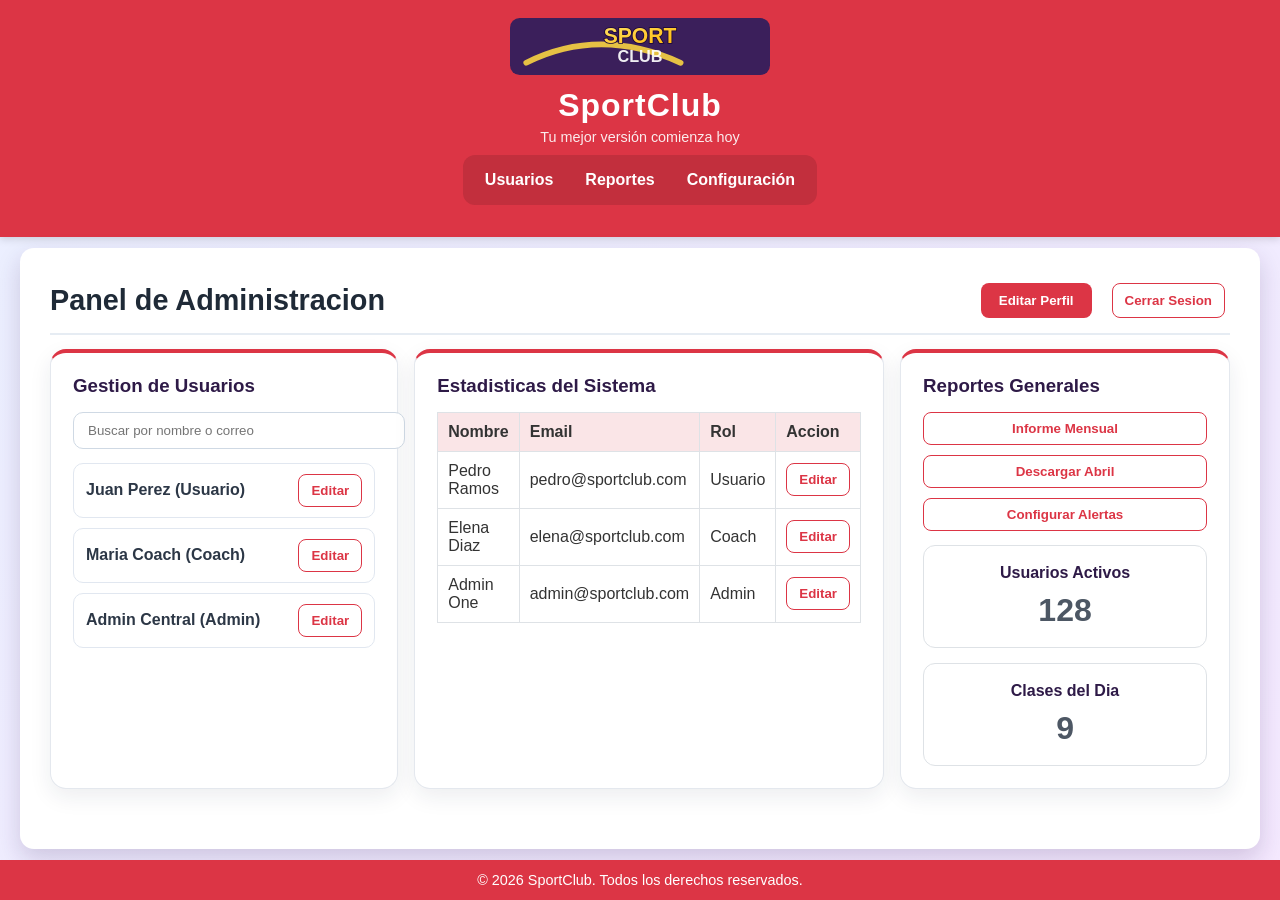
==== admin-dashboard.html @ 62a196d7 "Desarrollo de dashborad" ====
<!DOCTYPE html>
<html lang="es">
<head>
    <meta charset="UTF-8">
    <meta name="viewport" content="width=device-width, initial-scale=1.0">
    <title>SportClub - Dashboard Administrador</title>
    <link rel="stylesheet" href="styles.css">
</head>
<body class="admin-profile">
    <header>
        <img src="logo.svg" alt="SportClub" class="brand-logo">
        <h1>SportClub</h1>
        <p>Tu mejor versión comienza hoy</p>
        <nav class="dashboard-nav">
            <a href="#usuarios">Usuarios</a>
            <a href="#reportes">Reportes</a>
            <a href="#configuracion">Configuración</a>
        </nav>
    </header>

    <main class="contenedor">
        <article class="tarjeta dashboard dashboard-shell">
            <div class="dashboard-topline" id="usuarios">
                <h2>Panel de Administracion</h2>
                <div class="dashboard-actions">
                    <button class="btn-perfil">Editar Perfil</button>
                    <button class="btn-perfil btn-secundario">Cerrar Sesion</button>
                </div>
            </div>

            <div class="dashboard-layout-admin">
                <section class="dashboard-card" id="configuracion">
                    <h3>Gestion de Usuarios</h3>
                    <div class="search-box">
                        <input type="text" placeholder="Buscar por nombre o correo">
                    </div>
                    <div class="reserve-list">
                        <div><span>Juan Perez (Usuario)</span><button class="btn-secundario">Editar</button></div>
                        <div><span>Maria Coach (Coach)</span><button class="btn-secundario">Editar</button></div>
                        <div><span>Admin Central (Admin)</span><button class="btn-secundario">Editar</button></div>
                    </div>
                </section>

                <section class="dashboard-card panel-table" id="reportes">
                    <h3>Estadisticas del Sistema</h3>
                    <table>
                        <thead>
                            <tr>
                                <th>Nombre</th>
                                <th>Email</th>
                                <th>Rol</th>
                                <th>Accion</th>
                            </tr>
                        </thead>
                        <tbody>
                            <tr>
                                <td>Pedro Ramos</td>
                                <td>pedro@sportclub.com</td>
                                <td>Usuario</td>
                                <td><button class="btn-secundario">Editar</button></td>
                            </tr>
                            <tr>
                                <td>Elena Diaz</td>
                                <td>elena@sportclub.com</td>
                                <td>Coach</td>
                                <td><button class="btn-secundario">Editar</button></td>
                            </tr>
                            <tr>
                                <td>Admin One</td>
                                <td>admin@sportclub.com</td>
                                <td>Admin</td>
                                <td><button class="btn-secundario">Editar</button></td>
                            </tr>
                        </tbody>
                    </table>
                </section>

                <section class="dashboard-card" id="panel">
                    <h3>Reportes Generales</h3>
                    <div class="report-list">
                        <button class="btn-secundario">Informe Mensual</button>
                        <button class="btn-secundario">Descargar Abril</button>
                        <button class="btn-secundario">Configurar Alertas</button>
                    </div>
                    <div class="stats-grid admin-stats">
                        <div class="stat-card">
                            <h4>Usuarios Activos</h4>
                            <p>128</p>
                        </div>
                        <div class="stat-card">
                            <h4>Clases del Dia</h4>
                            <p>9</p>
                        </div>
                    </div>
                </section>
            </div>
        </article>
    </main>

    <footer>
        <p>&copy; 2026 SportClub. Todos los derechos reservados.</p>
    </footer>
</body>
</html>
---- styles.css ----
/* ===================================
   ESTILOS GENERALES - CLUB DEPORTIVO PRO
   =================================== */

:root {
    /* Colores Corporativos */
    --color-morado-oscuro: #2E1A47;
    --color-amarillo: #F2B705;
    --color-blanco: #FFFFFF;
    
    /* Colores por perfil */
    --color-usuario: #007bff; /* Azul */
    --color-coach: #28a745; /* Verde */
    --color-admin: #dc3545; /* Rojo */
    
    /* Colores base */
    --color-primario: var(--color-morado-oscuro);
    --color-acento: var(--color-amarillo);
    --color-base: var(--color-blanco);
}

body {
    font-family: 'Segoe UI', Tahoma, Geneva, Verdana, sans-serif;
    margin: 0;
    padding: 0;
    background: linear-gradient(145deg, #eaf0ff 0%, #f5e9ff 100%);
    color: #333;
    min-height: 100vh;
    display: flex;
    flex-direction: column;
}

/* ===================================
   HEADER
   =================================== */

header {
    background-color: var(--color-primario);
    color: white;
    padding: 18px 20px;
    text-align: center;
    box-shadow: 0 2px 8px rgba(0, 0, 0, 0.15);
    display: flex;
    flex-direction: column;
    align-items: center;
}

.brand-logo {
    width: min(260px, 100%);
    height: auto;
    margin-bottom: 12px;
}

header h1 {
    margin: 0;
    font-size: 2rem;
    letter-spacing: 1px;
    font-weight: 700;
}

header p {
    margin: 5px 0 0;
    font-size: 0.9rem;
    opacity: 0.9;
}

/* Navegación en header */
nav {
    margin-top: 10px;
}

nav a {
    color: white;
    text-decoration: none;
    margin: 0 12px;
    font-weight: 600;
    transition: opacity 0.3s ease;
}

nav a:hover {
    opacity: 0.85;
    text-decoration: underline;
}

/* ===================================
   MAIN CONTENT
   =================================== */

main {
    flex: 1;
    display: flex;
    align-items: center;
    justify-content: center;
    padding: 30px 15px 80px;
}

.contenedor {
    width: 100%;
    display: flex;
    align-items: center;
    justify-content: center;
    padding: 0;
}

/* ===================================
   TARJETA (Card)
   =================================== */

.tarjeta {
    width: 100%;
    max-width: 420px;
    background: white;
    border-radius: 14px;
    box-shadow: 0 10px 25px rgba(48, 21, 84, 0.18);
    padding: 30px;
    text-align: center;
    animation: slideIn 0.4s ease;
}

@keyframes slideIn {
    from {
        opacity: 0;
        transform: translateY(-20px);
    }
    to {
        opacity: 1;
        transform: translateY(0);
    }
}

.tarjeta h2 {
    margin: 0 0 8px;
    color: #4b0082;
    font-size: 1.8rem;
    font-weight: 700;
}

.tarjeta .subtitulo {
    color: #666;
    margin: 0 0 22px;
    font-size: 0.95rem;
    line-height: 1.5;
}

/* ===================================
   FORMULARIOS
   =================================== */

.formulario {
    display: grid;
    gap: 14px;
    text-align: left;
}

.formulario label {
    font-weight: 600;
    font-size: 0.9rem;
    color: #444;
    display: block;
    margin-bottom: 4px;
}

.formulario input,
.formulario select,
.formulario textarea {
    width: 100%;
    padding: 10px 12px;
    border: 1px solid #ddd;
    border-radius: 8px;
    font-size: 1rem;
    font-family: inherit;
    transition: border-color 0.3s ease, box-shadow 0.3s ease;
}

.formulario input:focus,
.formulario select:focus,
.formulario textarea:focus {
    outline: none;
    border-color: #7a45b4;
    box-shadow: 0 0 0 3px rgba(122, 69, 180, 0.15);
}

.formulario textarea {
    resize: vertical;
    min-height: 80px;
}

/* Grupo de campos en fila (para selects lado a lado) */
.form-row {
    display: grid;
    grid-template-columns: 1fr 1fr;
    gap: 10px;
}

/* ===================================
   BOTONES
   =================================== */

.btn-ingresar,
.btn-registrarse,
.btn-recuperar {
    background-color: var(--color-primario);
    color: white;
    border: none;
    border-radius: 8px;
    padding: 12px 16px;
    font-size: 1rem;
    cursor: pointer;
    width: 100%;
    font-weight: 700;
    transition: background-color 0.3s ease, transform 0.2s ease;
}

.btn-ingresar:hover,
.btn-registrarse:hover,
.btn-recuperar:hover {
    background-color: var(--color-acento);
    color: var(--color-primario);
    transform: translateY(-2px);
}

.btn-ingresar:active,
.btn-registrarse:active,
.btn-recuperar:active {
    transform: translateY(0);
}

/* Botón secundario */
.btn-secundario {
    background-color: #e9ecef;
    color: #495057;
    border: 1px solid #dee2e6;
}

.btn-secundario:hover {
    background-color: #dee2e6;
    color: #212529;
}

/* ===================================
   LINKS
   =================================== */

.links {
    margin-top: 14px;
    display: flex;
    justify-content: space-between;
    align-items: center;
    flex-wrap: wrap;
    gap: 8px;
    font-size: 0.9rem;
}

.links a {
    color: var(--color-primario);
    text-decoration: none;
    transition: color 0.3s ease;
}

.links a:hover {
    color: var(--color-acento);
    text-decoration: underline;
}

/* Links centrados */
.links-center {
    justify-content: center;
}

/* ===================================
   MENSAJES Y ALERTAS
   =================================== */

.mensaje {
    margin-top: 16px;
    padding: 12px;
    border-radius: 8px;
    text-align: center;
    font-weight: 500;
    display: none;
    animation: fadeIn 0.3s ease;
}

@keyframes fadeIn {
    from {
        opacity: 0;
    }
    to {
        opacity: 1;
    }
}

.mensaje.exito {
    background-color: #d4edda;
    color: #155724;
    border: 1px solid #c3e6cb;
    display: block;
}

.mensaje.error {
    background-color: #f8d7da;
    color: #721c24;
    border: 1px solid #f5c6cb;
    display: block;
}

.mensaje.info {
    background-color: #d1ecf1;
    color: #0c5460;
    border: 1px solid #bee5eb;
    display: block;
}

/* ===================================
   FOOTER
   =================================== */

footer {
    text-align: center;
    padding: 12px;
    background-color: var(--color-primario);
    color: white;
    font-size: 0.9rem;
    margin-top: auto;
}

footer p {
    margin: 0;
}

/* ===================================
   PÁGINA DE INICIO (HOME)
   =================================== */

.home-content {
    text-align: center;
}

.landing {
    max-width: 1050px;
    text-align: left;
}

.landing-hero {
    text-align: center;
    padding: 14px 10px 28px;
}

.landing-hero h2 {
    font-size: clamp(1.8rem, 4vw, 2.4rem);
    margin: 14px 0 10px;
    color: var(--color-primario);
}

.landing-hero p {
    margin: 0 auto;
    max-width: 760px;
    line-height: 1.7;
    color: #555;
}

.landing-grid {
    display: grid;
    grid-template-columns: repeat(auto-fit, minmax(240px, 1fr));
    gap: 16px;
    margin-top: 8px;
}

.landing-card {
    background: #faf8ff;
    border: 1px solid #e6def5;
    border-radius: 14px;
    padding: 18px;
}

.landing-card h3 {
    margin-top: 0;
    color: var(--color-primario);
}

.landing-card p,
.landing-card ul {
    margin: 0;
    color: #4f4f4f;
    line-height: 1.6;
}

.landing-card ul {
    padding-left: 18px;
}

.landing-highlight {
    margin-top: 20px;
    padding: 18px;
    border-radius: 14px;
    background: linear-gradient(120deg, rgba(46, 26, 71, 0.06), rgba(242, 183, 5, 0.15));
    text-align: center;
}

.landing-highlight h3 {
    margin: 0 0 8px;
    color: var(--color-primario);
}

.landing-highlight p {
    margin: 0;
    color: #4a4a4a;
}

.home-content h2 {
    font-size: 2.2rem;
    margin-bottom: 12px;
    color: var(--color-primario);
}

.home-content p {
    font-size: 1.05rem;
    color: #666;
    margin-bottom: 28px;
    line-height: 1.6;
}

.home-content h3 {
    color: var(--color-primario);
    margin-top: 30px;
}

.home-content ul {
    list-style-type: disc;
    padding-left: 20px;
}

.botones-inicio {
    display: flex;
    flex-direction: column;
    gap: 10px;
    margin-top: 20px;
}

.botones-inicio a {
    display: inline-block;
    padding: 12px 24px;
    background-color: var(--color-primario);
    color: white;
    text-decoration: none;
    border-radius: 8px;
    font-weight: 600;
    transition: background-color 0.3s ease, transform 0.2s ease;
    font-size: 1rem;
}

.botones-inicio a:hover {
    background-color: var(--color-acento);
    color: var(--color-primario);
    transform: translateY(-2px);
}

.botones-inicio .btn-outline {
    background: transparent;
    color: var(--color-primario);
    border: 2px solid var(--color-primario);
}

.botones-inicio .btn-outline:hover {
    background: var(--color-primario);
    color: #fff;
}

/* ===================================
   SECCIÓN DEMO
   =================================== */

.demo-section {
    margin-top: 20px;
    padding-top: 20px;
    border-top: 1px solid #e0e0e0;
    text-align: center;
}

.demo-section .subtitulo {
    margin-bottom: 15px;
}

/* ===================================
   DASHBOARDS POR PERFIL
   =================================== */

body.user-profile {
    --color-perfil: var(--color-usuario);
}

body.coach-profile {
    --color-perfil: var(--color-coach);
}

body.admin-profile {
    --color-perfil: var(--color-admin);
}

body.user-profile header,
body.user-profile footer {
    background-color: var(--color-perfil);
}

body.coach-profile header,
body.coach-profile footer {
    background-color: var(--color-perfil);
}

body.admin-profile header,
body.admin-profile footer {
    background-color: var(--color-perfil);
}

.dashboard-nav {
    background-color: color-mix(in srgb, var(--color-perfil) 88%, #000 12%);
    padding: 8px 10px;
    border-radius: 12px;
    margin-bottom: 14px;
    display: flex;
    flex-wrap: wrap;
    justify-content: center;
    gap: 8px;
}

.dashboard-nav a {
    color: white;
    text-decoration: none;
    margin: 0;
    font-weight: 600;
    padding: 8px 12px;
    border-radius: 8px;
    transition: background-color 0.25s ease, transform 0.2s ease;
}

.dashboard-nav a:hover {
    background-color: rgba(255, 255, 255, 0.2);
    text-decoration: none;
    transform: translateY(-1px);
}

.btn-perfil {
    background-color: var(--color-perfil);
    color: white;
    border: none;
    padding: 8px 16px;
    border-radius: 5px;
    cursor: pointer;
    margin: 5px;
}

.btn-perfil:hover {
    opacity: 0.8;
}

/* Estilos para dashboards */
.dashboard section {
    margin-bottom: 30px;
    text-align: left;
}

.dashboard-shell {
    max-width: 1180px;
    text-align: left;
}

.dashboard-topline {
    display: flex;
    justify-content: space-between;
    align-items: center;
    gap: 14px;
    margin-bottom: 14px;
    padding-bottom: 10px;
    border-bottom: 2px solid #e6ecf3;
}

.dashboard-topline h2 {
    margin: 0;
    color: #1f2a37;
}

.dashboard-welcome {
    margin: 0 0 16px;
    font-size: 0.95rem;
}

.dashboard h3 {
    color: var(--color-primario);
    margin-bottom: 15px;
}

.dashboard-hero {
    display: flex;
    justify-content: space-between;
    align-items: flex-start;
    gap: 20px;
    margin-bottom: 22px;
    padding: 18px;
    border: 1px solid #e2e6ee;
    border-left: 6px solid var(--color-perfil);
    border-radius: 14px;
    background: linear-gradient(145deg, #ffffff 0%, #f8fbff 100%);
}

.dashboard-hero h2 {
    margin: 0 0 10px;
}

.dashboard-actions {
    display: flex;
    flex-wrap: wrap;
    gap: 10px;
}

.dashboard-grid {
    display: grid;
    grid-template-columns: repeat(auto-fit, minmax(250px, 1fr));
    gap: 18px;
    margin-bottom: 20px;
    align-items: start;
}

.dashboard-layout-user {
    display: grid;
    grid-template-columns: 1.1fr 1fr 1fr;
    gap: 16px;
    margin-bottom: 16px;
}

.dashboard-layout-coach {
    display: grid;
    grid-template-columns: 0.9fr 1.6fr;
    gap: 16px;
}

.dashboard-layout-admin {
    display: grid;
    grid-template-columns: 0.95fr 1.2fr 0.9fr;
    gap: 16px;
}

.dashboard-card {
    background-color: #ffffff;
    padding: 22px;
    border-radius: 16px;
    border: 1px solid #e4e8ee;
    box-shadow: 0 8px 22px rgba(30, 41, 59, 0.08);
    border-top: 4px solid var(--color-perfil);
}

.dashboard-card h3 {
    margin-top: 0;
}

.dashboard-card ul {
    list-style: none;
    padding: 0;
    margin: 0;
}

.dashboard-card ul li {
    margin-bottom: 10px;
    padding: 8px 0;
    border-bottom: 1px solid #e0e0e0;
}

.dashboard-card ul li:last-child {
    border-bottom: none;
}

.dashboard .clases-detalle ul {
    margin: 0;
    padding-left: 18px;
}

.dashboard .clases-detalle li {
    margin-bottom: 8px;
}

.perfil-info ul {
    list-style: disc inside;
    padding-left: 18px;
}

.progress-bar {
    background: #e9e0fb;
    border-radius: 999px;
    height: 14px;
    overflow: hidden;
    margin: 18px 0 10px;
}

.progress-bar span {
    display: block;
    height: 100%;
    background: linear-gradient(90deg, var(--color-primario), var(--color-acento));
}

.progress-text {
    margin: 0;
    color: #555;
    font-size: 0.95rem;
}

.clases-grid {
    display: grid;
    grid-template-columns: repeat(auto-fit, minmax(140px, 1fr));
    gap: 12px;
}

.clase-card {
    background-color: #ffffff;
    padding: 16px;
    border-radius: 12px;
    text-align: left;
    border: 1px solid #d9e1ea;
    box-shadow: inset 0 0 0 1px rgba(255, 255, 255, 0.35);
}

.panel-table table {
    margin-top: 0;
}

.avatar-circle {
    width: 74px;
    height: 74px;
    border-radius: 50%;
    border: 3px solid color-mix(in srgb, var(--color-perfil) 45%, #ffffff 55%);
    display: flex;
    align-items: center;
    justify-content: center;
    font-weight: 700;
    color: var(--color-perfil);
    background: #f7faff;
    margin-bottom: 10px;
}

.progress-ring {
    width: 130px;
    height: 130px;
    border-radius: 50%;
    margin: 8px auto 16px;
    background: conic-gradient(var(--color-perfil) 72%, #dce6f3 72%);
    display: grid;
    place-items: center;
}

.ring-center {
    width: 88px;
    height: 88px;
    border-radius: 50%;
    background: #ffffff;
    display: flex;
    align-items: center;
    justify-content: center;
    font-weight: 700;
    color: #1f2a37;
}

.list-compact li {
    font-size: 0.92rem;
}

.reserve-list {
    display: flex;
    flex-direction: column;
    gap: 10px;
}

.reserve-list > div {
    display: flex;
    align-items: center;
    justify-content: space-between;
    gap: 10px;
    border: 1px solid #e1e7f0;
    border-radius: 10px;
    padding: 10px 12px;
}

.reserve-list span {
    font-weight: 600;
    color: #2c3746;
}

.panel-profile h4 {
    margin: 14px 0 8px;
    font-size: 0.95rem;
    color: #314056;
}

table {
    width: 100%;
    border-collapse: collapse;
    margin-top: 10px;
}

table th, table td {
    border: 1px solid #dee2e6;
    padding: 10px;
    text-align: left;
}

table th {
    background-color: color-mix(in srgb, var(--color-perfil) 13%, #ffffff 87%);
    font-weight: 600;
}

.stats-grid, .control-cards {
    display: grid;
    grid-template-columns: repeat(auto-fit, minmax(200px, 1fr));
    gap: 15px;
}

.stat-card, .control-card {
    background-color: #ffffff;
    padding: 18px;
    border-radius: 12px;
    text-align: center;
    border: 1px solid #dee2e6;
}

.stat-card h4 {
    margin: 0 0 10px;
    color: var(--color-primario);
}

.control-card h4 {
    margin: 0 0 8px;
    color: var(--color-primario);
}

.control-card p {
    margin: 0;
    color: #555;
}

.stat-card p {
    font-size: 2rem;
    margin: 0;
    font-weight: bold;
    color: var(--color-perfil);
}

.btn-perfil {
    background-color: var(--color-perfil);
    color: white;
    border: none;
    padding: 10px 18px;
    border-radius: 8px;
    cursor: pointer;
    font-weight: 700;
    transition: transform 0.2s ease, filter 0.2s ease;
}

.btn-perfil.btn-secundario,
.btn-secundario {
    background-color: white;
    color: var(--color-perfil);
    border: 1px solid var(--color-perfil);
    font-weight: 600;
    border-radius: 8px;
    padding: 8px 12px;
}

.btn-perfil:hover,
.btn-secundario:hover {
    filter: brightness(0.96);
    transform: translateY(-1px);
}

.tag {
    display: inline-flex;
    background: color-mix(in srgb, var(--color-perfil) 14%, #ffffff 86%);
    color: color-mix(in srgb, var(--color-perfil) 75%, #111 25%);
    padding: 6px 12px;
    border-radius: 999px;
    font-size: 0.85rem;
    font-weight: 700;
    text-transform: uppercase;
    letter-spacing: 0.6px;
}

.clases-detalle {
    margin-top: 10px;
}

.search-box input {
    width: 100%;
    padding: 10px 14px;
    border-radius: 10px;
    border: 1px solid #cfd9e4;
    margin-bottom: 14px;
}

.dashboard p {
    color: #4d5764;
}

.admin-stats {
    margin-top: 14px;
}

.report-list {
    display: flex;
    flex-direction: column;
    gap: 10px;
}

.report-list button {
    width: 100%;
}

/* ===================================
   SECCIÓN DEMO
   =================================== */

.demo-section {
    margin-top: 20px;
    padding-top: 20px;
    border-top: 1px solid #e0e0e0;
    text-align: center;
}

.demo-section .subtitulo {
    margin-bottom: 15px;
}

.demo-buttons {
    justify-content: center;
}

/* ===================================
   RESPONSIVE DESIGN
   =================================== */

@media (max-width: 600px) {
    header h1 {
        font-size: 1.5rem;
    }

    nav a {
        margin: 0 8px;
        font-size: 0.95rem;
    }

    .tarjeta {
        max-width: 100%;
        padding: 20px;
    }

    .form-row {
        grid-template-columns: 1fr;
    }

    .links {
        flex-direction: column;
        align-items: stretch;
    }

    .links a {
        display: block;
        padding: 8px;
        text-align: center;
    }

    main {
        padding: 20px 15px 60px;
    }

    .dashboard-topline {
        flex-direction: column;
        align-items: flex-start;
    }

    .dashboard-layout-user,
    .dashboard-layout-coach,
    .dashboard-layout-admin {
        grid-template-columns: 1fr;
    }
}

@media (max-width: 400px) {
    header {
        padding: 12px 10px;
    }

    header h1 {
        font-size: 1.3rem;
    }

    .tarjeta {
        padding: 15px;
    }

    .tarjeta h2 {
        font-size: 1.5rem;
    }

    .formulario {
        gap: 12px;
    }

    nav a {
        margin: 0 6px;
        font-size: 0.85rem;
    }
}
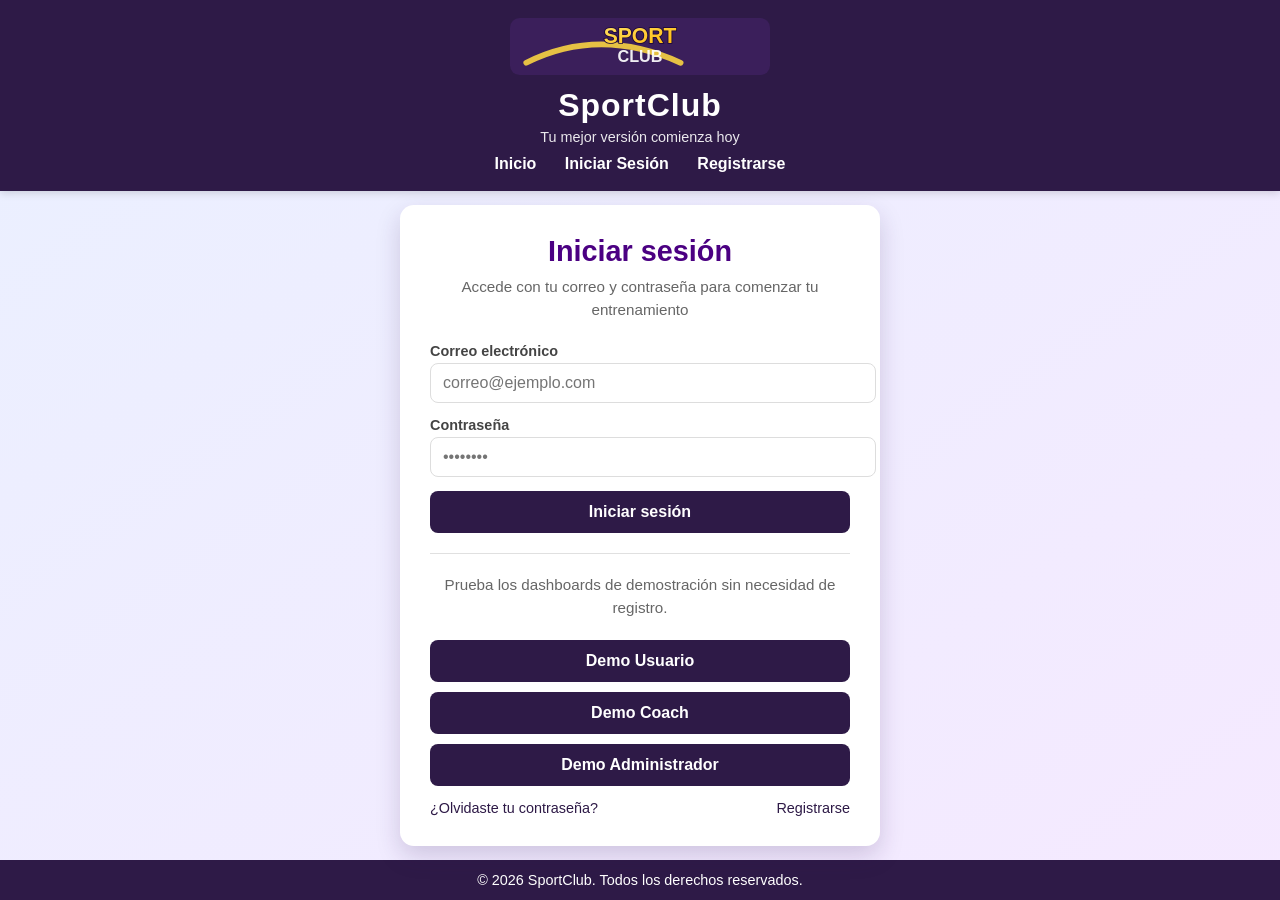
==== commit 22b94b20: "login de usuario y contraseña" ====
--- a/admin-dashboard.html
+++ b/admin-dashboard.html
@@ -24,9 +24,10 @@
                 <h2>Panel de Administracion</h2>
                 <div class="dashboard-actions">
                     <button class="btn-perfil">Editar Perfil</button>
-                    <button class="btn-perfil btn-secundario">Cerrar Sesion</button>
+                    <button class="btn-perfil btn-secundario" id="logoutButton">Cerrar Sesion</button>
                 </div>
             </div>
+            <p class="dashboard-welcome">Administrador activo: <strong data-user-name>Admin</strong></p>
 
             <div class="dashboard-layout-admin">
                 <section class="dashboard-card" id="configuracion">
@@ -100,5 +101,6 @@
     <footer>
         <p>&copy; 2026 SportClub. Todos los derechos reservados.</p>
     </footer>
+    <script src="auth.js"></script>
 </body>
 </html>
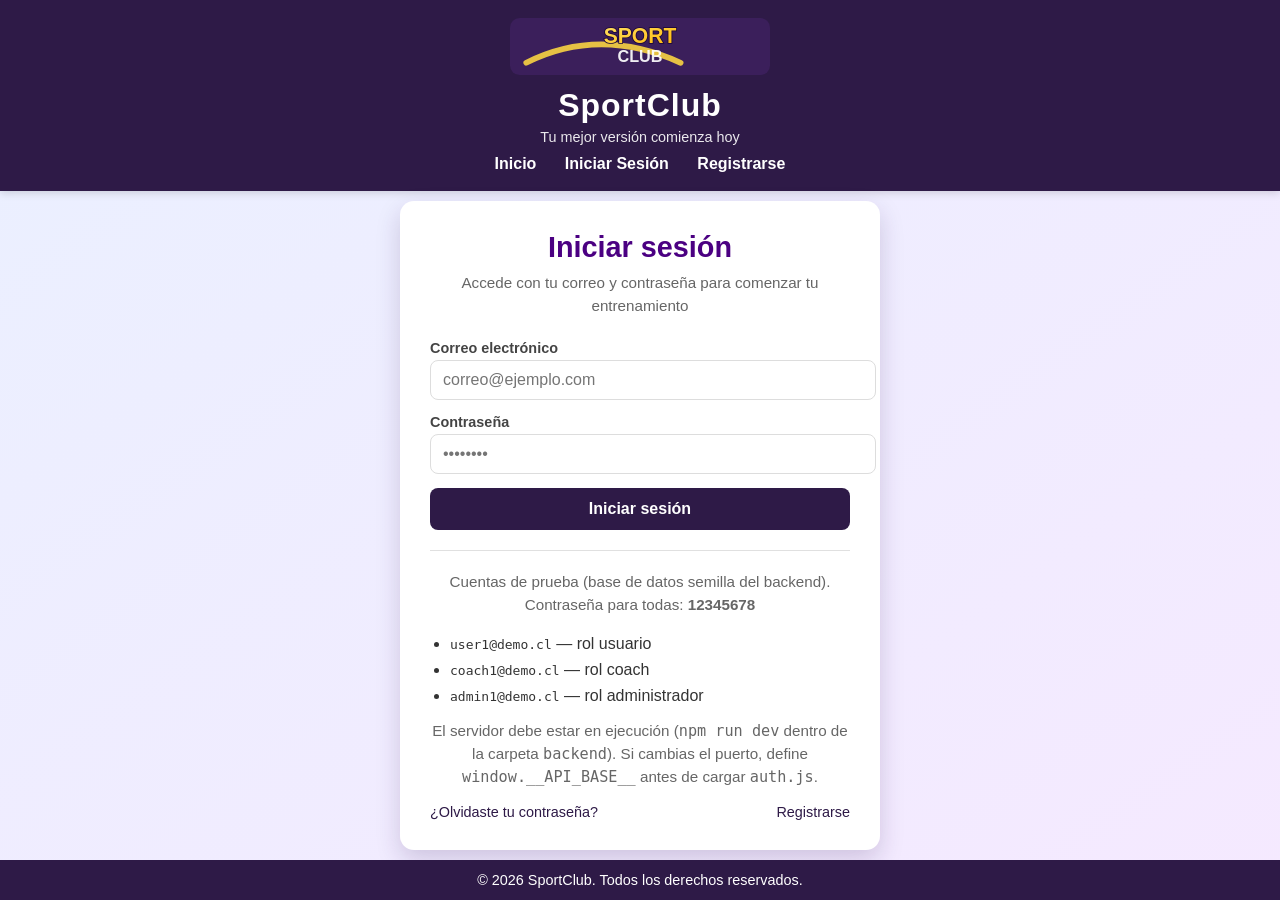
==== commit 8ab256d7: "Desarrollo: agregar mejoras, panel admin y documentación" ====
--- a/admin-dashboard.html
+++ b/admin-dashboard.html
@@ -23,23 +23,144 @@
             <div class="dashboard-topline" id="usuarios">
                 <h2>Panel de Administracion</h2>
                 <div class="dashboard-actions">
-                    <button class="btn-perfil">Editar Perfil</button>
+                    <button class="btn-perfil" id="editProfileButton">Editar Perfil</button>
                     <button class="btn-perfil btn-secundario" id="logoutButton">Cerrar Sesion</button>
                 </div>
             </div>
             <p class="dashboard-welcome">Administrador activo: <strong data-user-name>Admin</strong></p>
 
+            <section class="dashboard-card panel-form" id="profileEditPanel" style="display:none;">
+                <h3>Editar mi perfil</h3>
+                <form id="profileEditForm" class="formulario">
+                    <div>
+                        <label for="profileFullName">Nombre completo</label>
+                        <input type="text" id="profileFullName" name="profileFullName" placeholder="Tu nombre completo">
+                    </div>
+                    <div>
+                        <label for="profileEmail">Correo electrónico</label>
+                        <input type="email" id="profileEmail" name="profileEmail" placeholder="correo@ejemplo.com">
+                    </div>
+                    <div>
+                        <label for="profilePassword">Nueva contraseña</label>
+                        <input type="password" id="profilePassword" name="profilePassword" placeholder="Dejar vacío para no cambiar">
+                    </div>
+                    <div>
+                        <label for="profileConfirmPassword">Confirmar contraseña</label>
+                        <input type="password" id="profileConfirmPassword" name="profileConfirmPassword" placeholder="Confirma la contraseña nueva">
+                    </div>
+                    <div>
+                        <label for="profileAge">Edad</label>
+                        <input type="number" id="profileAge" name="profileAge" placeholder="Ej: 25" min="13" max="120">
+                    </div>
+                    <div>
+                        <label for="profileSports">¿Practicas deporte?</label>
+                        <select id="profileSports" name="profileSports">
+                            <option value="">Seleccionar...</option>
+                            <option value="si">Sí</option>
+                            <option value="no">No</option>
+                        </select>
+                    </div>
+                    <div>
+                        <label for="profileSportType">Tipo de deporte</label>
+                        <input type="text" id="profileSportType" name="profileSportType" placeholder="Ej: fútbol, natación">
+                    </div>
+                    <div>
+                        <label for="profileGoal">Objetivo personal</label>
+                        <textarea id="profileGoal" name="profileGoal" placeholder="¿Qué quieres lograr?"></textarea>
+                    </div>
+                    <div>
+                        <label for="profileLevel">Nivel de experiencia</label>
+                        <select id="profileLevel" name="profileLevel">
+                            <option value="">Seleccionar...</option>
+                            <option value="principiante">Principiante</option>
+                            <option value="intermedio">Intermedio</option>
+                            <option value="avanzado">Avanzado</option>
+                        </select>
+                    </div>
+                    <button type="submit" class="btn-ingresar">Guardar cambios</button>
+                </form>
+                <div class="mensaje" id="profileEditMessage"></div>
+            </section>
+
             <div class="dashboard-layout-admin">
                 <section class="dashboard-card" id="configuracion">
                     <h3>Gestion de Usuarios</h3>
+                    <div class="dashboard-actions">
+                        <button class="btn-perfil" id="createUserButton">Nuevo Usuario</button>
+                    </div>
                     <div class="search-box">
-                        <input type="text" placeholder="Buscar por nombre o correo">
-                    </div>
-                    <div class="reserve-list">
-                        <div><span>Juan Perez (Usuario)</span><button class="btn-secundario">Editar</button></div>
-                        <div><span>Maria Coach (Coach)</span><button class="btn-secundario">Editar</button></div>
-                        <div><span>Admin Central (Admin)</span><button class="btn-secundario">Editar</button></div>
-                    </div>
+                        <input type="text" id="adminSearchInput" placeholder="Buscar por nombre o correo">
+                    </div>
+                    <div class="mensaje" id="adminMessage"></div>
+                    <div class="reserve-list" id="adminUserCards">
+                        <div><span>Cargando usuarios...</span></div>
+                    </div>
+                </section>
+
+                <section class="dashboard-card" id="adminEditorPanel" style="display:none;">
+                    <h3 id="adminFormTitle">Crear usuario</h3>
+                    <form id="adminUserForm" class="formulario">
+                        <input type="hidden" id="adminUserId" name="adminUserId">
+
+                        <div>
+                            <label for="adminFullName">Nombre completo</label>
+                            <input type="text" id="adminFullName" name="adminFullName" placeholder="Nombre completo" required>
+                        </div>
+                        <div>
+                            <label for="adminEmail">Correo electrónico</label>
+                            <input type="email" id="adminEmail" name="adminEmail" placeholder="correo@ejemplo.com" required>
+                        </div>
+                        <div>
+                            <label for="adminPassword">Contraseña</label>
+                            <input type="password" id="adminPassword" name="adminPassword" placeholder="Contraseña (mínimo 8 caracteres)">
+                        </div>
+                        <div>
+                            <label for="adminConfirmPassword">Confirmar contraseña</label>
+                            <input type="password" id="adminConfirmPassword" name="adminConfirmPassword" placeholder="Confirmar contraseña">
+                        </div>
+                        <div>
+                            <label for="adminRole">Rol</label>
+                            <select id="adminRole" name="adminRole" required>
+                                <option value="user">Usuario</option>
+                                <option value="coach">Coach</option>
+                                <option value="admin">Administrador</option>
+                            </select>
+                        </div>
+                        <div>
+                            <label for="adminAge">Edad</label>
+                            <input type="number" id="adminAge" name="adminAge" placeholder="Ej: 25" min="13" max="120">
+                        </div>
+                        <div>
+                            <label for="adminSports">¿Practica deporte?</label>
+                            <select id="adminSports" name="adminSports">
+                                <option value="">Seleccionar...</option>
+                                <option value="si">Sí</option>
+                                <option value="no">No</option>
+                            </select>
+                        </div>
+                        <div>
+                            <label for="adminSportType">Tipo de deporte</label>
+                            <input type="text" id="adminSportType" name="adminSportType" placeholder="Ej: natación">
+                        </div>
+                        <div>
+                            <label for="adminGoal">Objetivo personal</label>
+                            <textarea id="adminGoal" name="adminGoal" placeholder="Meta o propósito del usuario"></textarea>
+                        </div>
+                        <div>
+                            <label for="adminLevel">Nivel de experiencia</label>
+                            <select id="adminLevel" name="adminLevel">
+                                <option value="">Seleccionar...</option>
+                                <option value="principiante">Principiante</option>
+                                <option value="intermedio">Intermedio</option>
+                                <option value="avanzado">Avanzado</option>
+                            </select>
+                        </div>
+                        <div class="dashboard-actions">
+                            <button type="submit" class="btn-ingresar" id="adminSaveButton">Guardar usuario</button>
+                            <button type="button" class="btn-secundario" id="adminCancelButton">Cancelar</button>
+                        </div>
+                    </form>
+                    <div class="mensaje" id="adminFormMessage"></div>
                 </section>
 
                 <section class="dashboard-card panel-table" id="reportes">
@@ -53,24 +174,9 @@
                                 <th>Accion</th>
                             </tr>
                         </thead>
-                        <tbody>
+                        <tbody id="adminUserTableBody">
                             <tr>
-                                <td>Pedro Ramos</td>
-                                <td>pedro@sportclub.com</td>
-                                <td>Usuario</td>
-                                <td><button class="btn-secundario">Editar</button></td>
-                            </tr>
-                            <tr>
-                                <td>Elena Diaz</td>
-                                <td>elena@sportclub.com</td>
-                                <td>Coach</td>
-                                <td><button class="btn-secundario">Editar</button></td>
-                            </tr>
-                            <tr>
-                                <td>Admin One</td>
-                                <td>admin@sportclub.com</td>
-                                <td>Admin</td>
-                                <td><button class="btn-secundario">Editar</button></td>
+                                <td colspan="4">Cargando usuarios...</td>
                             </tr>
                         </tbody>
                     </table>
